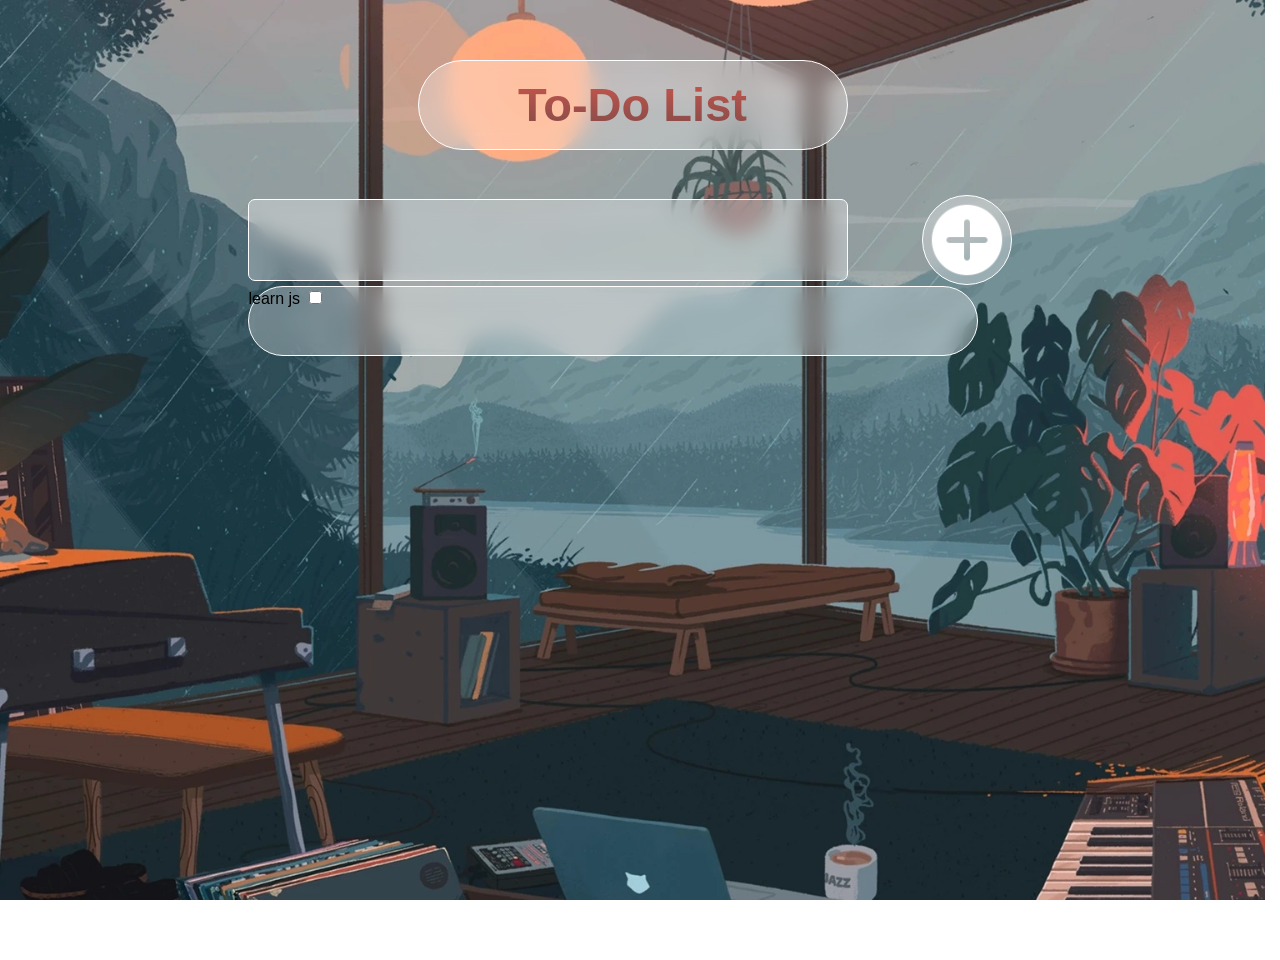
==== src/index.html @ 7a4b11e9 "feat: сверстана html и css" ====
<!DOCTYPE html>
<html lang="en">
<head>
  <meta charset="UTF-8">
  <meta name="viewport" content="width=device-width, initial-scale=1.0">
  <link rel="stylesheet" href="./styles/style.css">
  <title>Document</title>
</head>
<body>
  <div class="todo">
    <div class="todo__title-wrapper">
      <h1 class="todo__title">
        To-Do List
      </h1>
    </div>
    <form action="" class="todo__form todo-form">
        <input type="text" class="todo-form__input">
      <button class="todo-form__button" type="submit"></button>
    </form>
    <ul class="todo__list">
      <li class="todo__list-item todo-item">
          <label for="" class="todo-item__label">learn js</label>
          <input type="checkbox" class="todo-item__original-checkbox">
          <span class="todo-item__checkmark"></span>
      </li>
    </ul>
  </div>
</body>
</html>
---- src/styles/style.css ----
@import url("./normalize.css");
@import url("./fonts.css");
@import url("./variables.css");
@import url("./global.css");

.todo {
  max-width: 770px;
  margin-inline: auto;
}

.todo__title {
  font-size: clamp(1.75rem, 1.1rem + 2.3vw, 4rem);
  line-height: 1;
  background-image: var(--color-gradient);
  -webkit-background-clip: text;
  -webkit-text-fill-color: transparent;
  background-clip: text;
  text-fill-color: transparent;
}

.todo__title-wrapper {
  background-color: var(--color-tranclucent);
  backdrop-filter: var(--blur);
  margin-inline: auto;
  max-width: 430px;
  height: 90px;
  display: flex;
  justify-content: center;
  align-items: center;
  border: var(--border);
  border-radius: var(--border-radius);
  margin-top: 60px;
}

.todo__form {
  margin-top: 44px;
  display: flex;
  justify-content: space-between;
  align-items: center;
  
}

.todo-form__input {
  width: 600px;
  height: 82px;

  background-color: var(--color-tranclucent);
  backdrop-filter: var(--blur);
  border: var(--border);
  border-radius: 7px;
  color: var(--color-light);

  padding-left: 20px;
  font-size: 24px;

  &:focus,
  &:focus-visible {
    outline: 2px solid var(--color-light);
  }
}

.todo-form__button {
  border-radius: 50%;
  border: none;
  background-color: transparent;
  display: flex;
  justify-content: center;
  align-items: center;
  transition-duration: var(--transition-duration);
  

  &::after {
    content: "";
    width: 90px;
    aspect-ratio: 1;
    background: url("../icons/Plus.svg"), var(--color-tranclucent);
    backdrop-filter: var(--blur);
    background-size: cover;
    border: var(--border);
    border-radius: 50%;
  }

  &:hover {
    scale: 1.05;
  }
}

.todo__list {
  display: grid;
  row-gap: 24px;
}
.todo__list-item {
  width: 730px;
  height: 70px;
  border-radius: var(--border-radius);
  border: var(--border);
  background-color: var(--color-tranclucent);
  backdrop-filter: var(--blur);
}
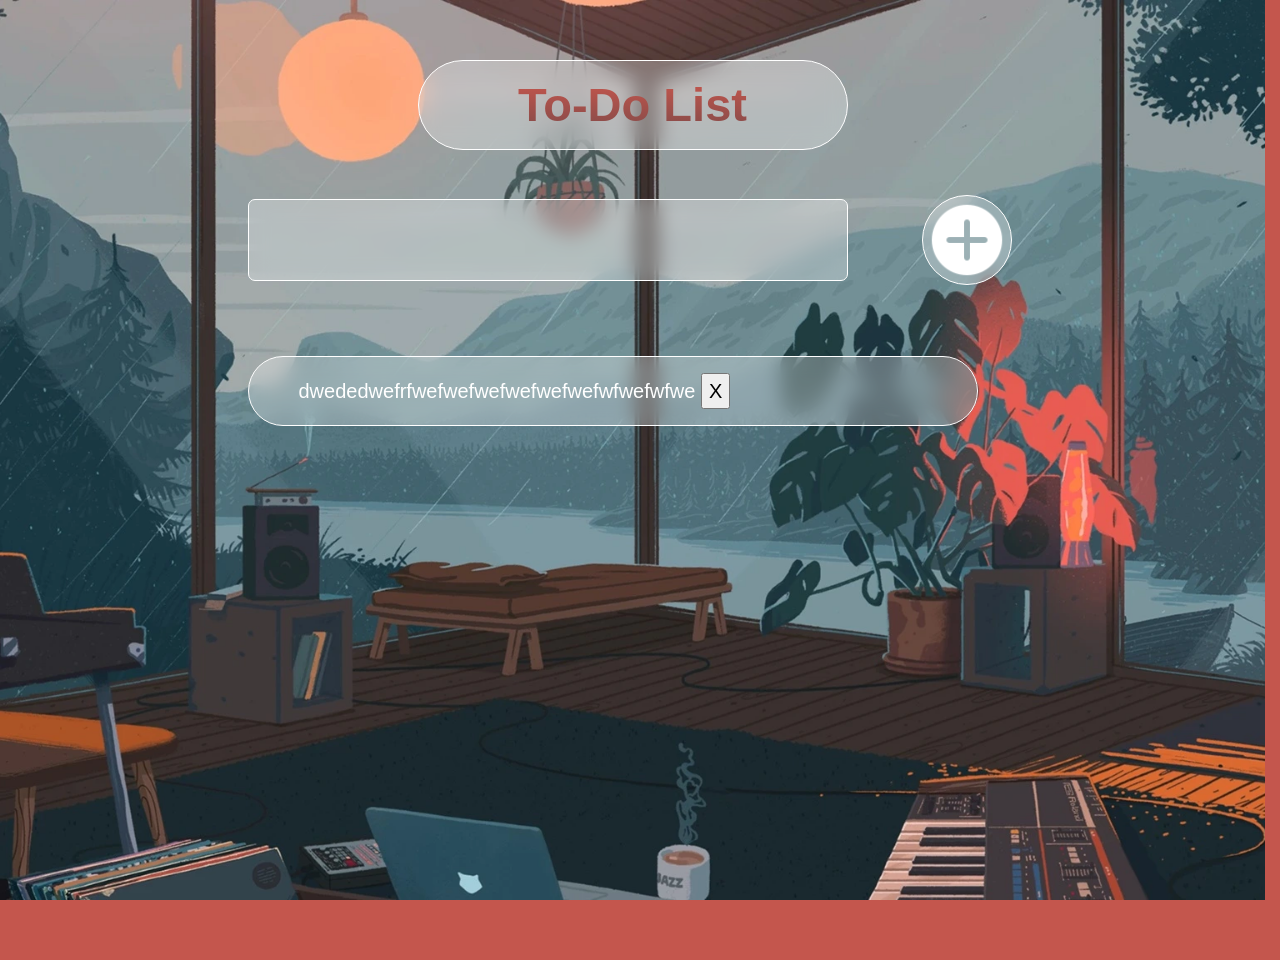
==== commit 9c62498c: "feat: закончина css стилизация" ====
--- a/src/index.html
+++ b/src/index.html
@@ -14,14 +14,13 @@
       </h1>
     </div>
     <form action="" class="todo__form todo-form">
-        <input type="text" class="todo-form__input">
+      <input type="text" class="todo-form__input">
       <button class="todo-form__button" type="submit"></button>
     </form>
     <ul class="todo__list">
       <li class="todo__list-item todo-item">
-          <label for="" class="todo-item__label">learn js</label>
-          <input type="checkbox" class="todo-item__original-checkbox">
-          <span class="todo-item__checkmark"></span>
+        dwededwefrfwefwefwefwefwefwefwfwefwfwe
+        <button class="todo-item-button" type="submit">X</button>
       </li>
     </ul>
   </div>
--- a/src/styles/style.css
+++ b/src/styles/style.css
@@ -37,7 +37,6 @@
   display: flex;
   justify-content: space-between;
   align-items: center;
-  
 }
 
 .todo-form__input {
@@ -67,7 +66,6 @@
   justify-content: center;
   align-items: center;
   transition-duration: var(--transition-duration);
-  
 
   &::after {
     content: "";
@@ -88,6 +86,8 @@
 .todo__list {
   display: grid;
   row-gap: 24px;
+
+  margin-top: 70px;
 }
 .todo__list-item {
   width: 730px;
@@ -96,4 +96,9 @@
   border: var(--border);
   background-color: var(--color-tranclucent);
   backdrop-filter: var(--blur);
+
+  font-size: 20px;
+  color: var(--color-light);
+  align-content: center;
+  padding-left: 50px;
 }
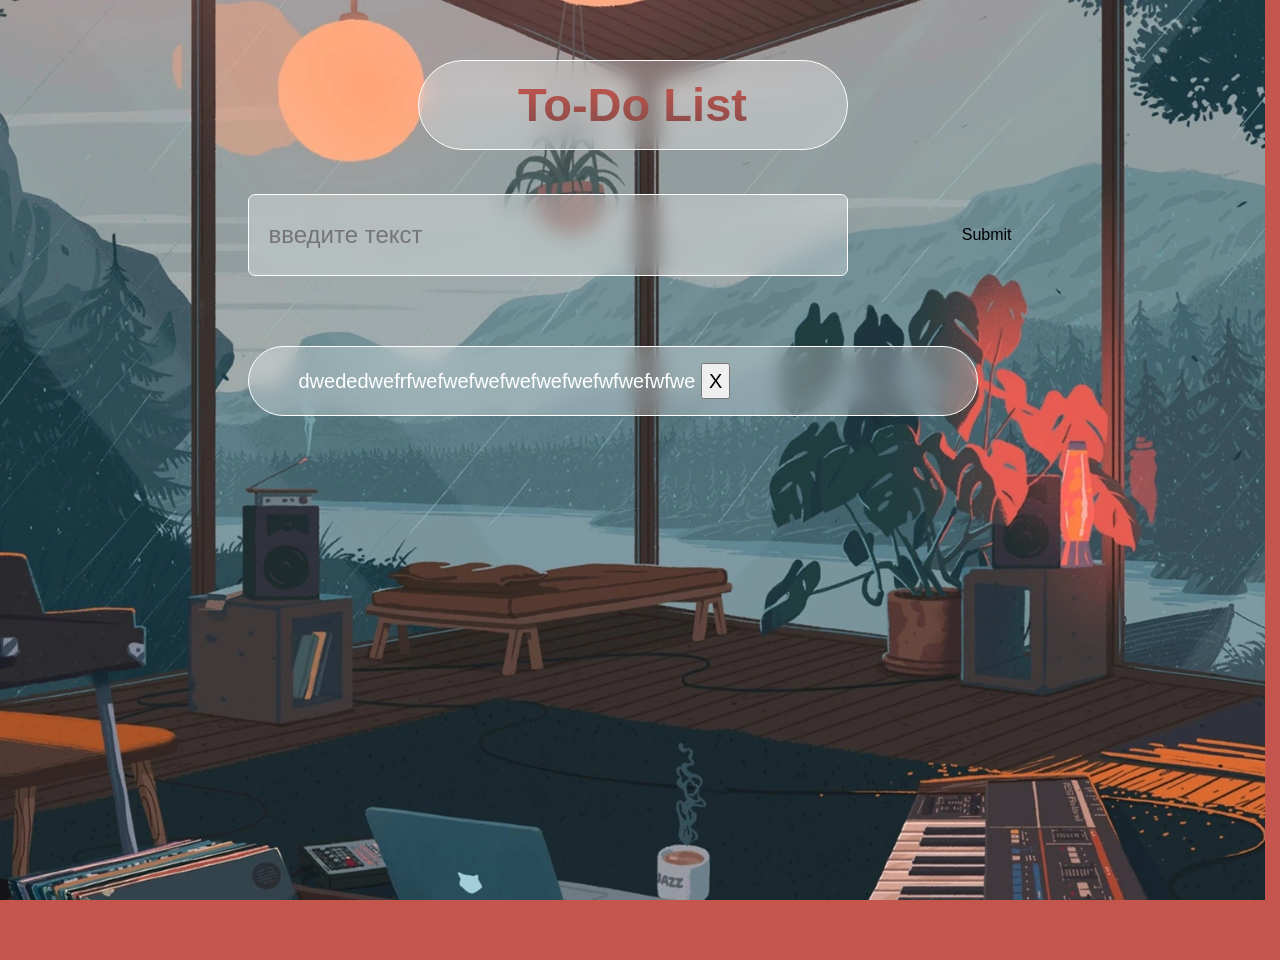
==== commit d7dac37e: "feat: добавлена js логика" ====
--- a/src/index.html
+++ b/src/index.html
@@ -4,6 +4,7 @@
   <meta charset="UTF-8">
   <meta name="viewport" content="width=device-width, initial-scale=1.0">
   <link rel="stylesheet" href="./styles/style.css">
+  <script src="script.js" defer></script>
   <title>Document</title>
 </head>
 <body>
@@ -14,13 +15,13 @@
       </h1>
     </div>
     <form action="" class="todo__form todo-form">
-      <input type="text" class="todo-form__input">
-      <button class="todo-form__button" type="submit"></button>
+      <input type="text" class="todo-form__input" placeholder="введите текст">
+      <input class="todo-form__button" type="submit">
     </form>
     <ul class="todo__list">
-      <li class="todo__list-item todo-item">
+      <li class="todo__list-item">
         dwededwefrfwefwefwefwefwefwefwfwefwfwe
-        <button class="todo-item-button" type="submit">X</button>
+        <button class="todo-item-button" type="submit" data-delete="delete">X</button>
       </li>
     </ul>
   </div>
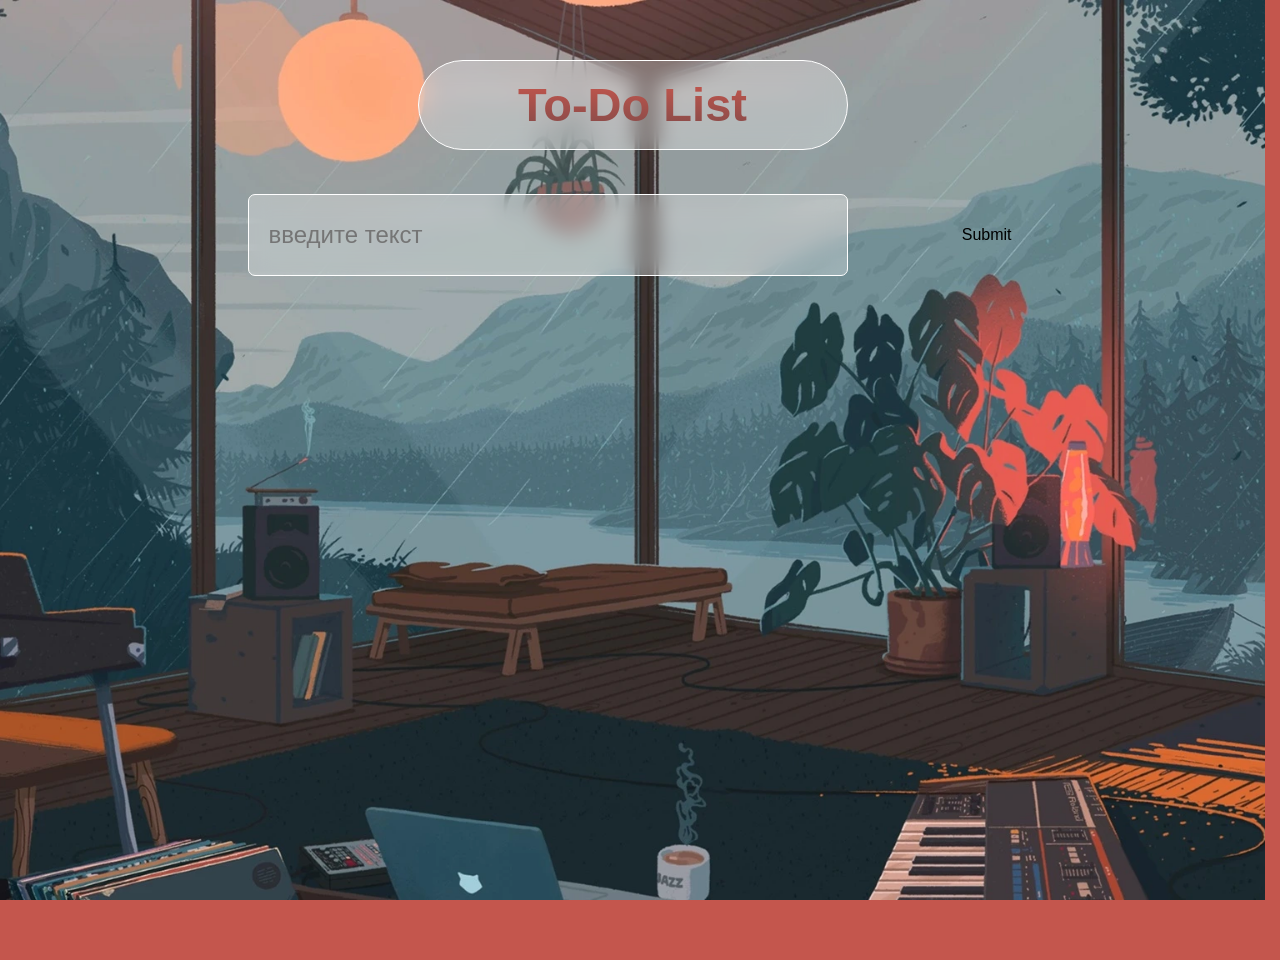
==== commit 3f723592: "feat: добавлено сохрание в localStorage" ====
--- a/src/index.html
+++ b/src/index.html
@@ -19,10 +19,6 @@
       <input class="todo-form__button" type="submit">
     </form>
     <ul class="todo__list">
-      <li class="todo__list-item">
-        dwededwefrfwefwefwefwefwefwefwfwefwfwe
-        <button class="todo-item-button" type="submit" data-delete="delete">X</button>
-      </li>
     </ul>
   </div>
 </body>
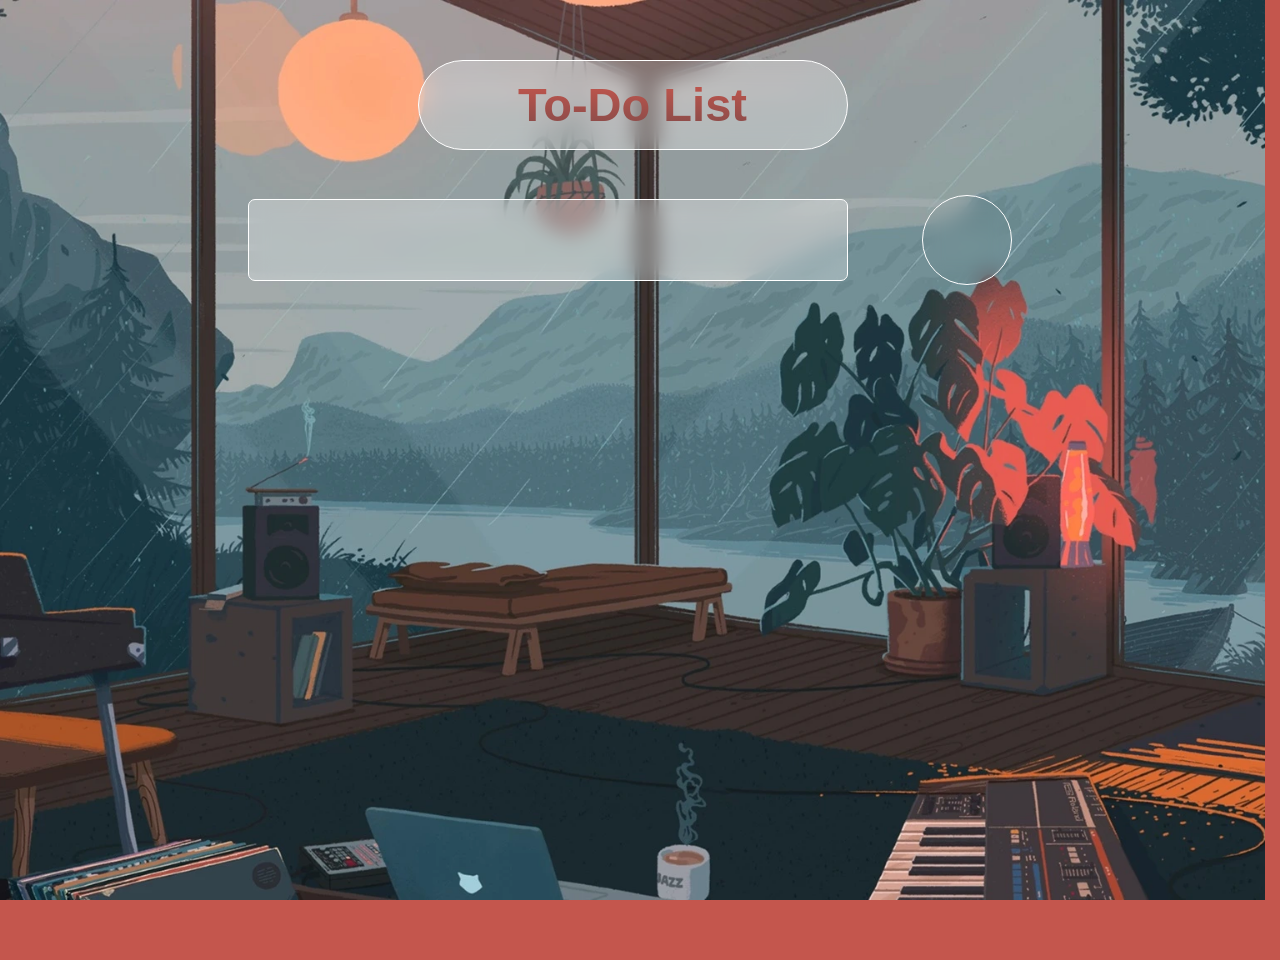
==== commit dae4a78f: "feat: стилизована кнопка удаления и добавления" ====
--- a/src/index.html
+++ b/src/index.html
@@ -5,7 +5,7 @@
   <meta name="viewport" content="width=device-width, initial-scale=1.0">
   <link rel="stylesheet" href="./styles/style.css">
   <script src="script.js" defer></script>
-  <title>Document</title>
+  <title>To-Do List by Bogdara</title>
 </head>
 <body>
   <div class="todo">
@@ -15,8 +15,8 @@
       </h1>
     </div>
     <form action="" class="todo__form todo-form">
-      <input type="text" class="todo-form__input" placeholder="введите текст">
-      <input class="todo-form__button" type="submit">
+      <input type="text" class="todo-form__input" placeholder=" ">
+      <button class="todo-form__button" class="todo-form__button" type="submit"></button>
     </form>
     <ul class="todo__list">
     </ul>
--- a/src/styles/style.css
+++ b/src/styles/style.css
@@ -59,27 +59,29 @@
 }
 
 .todo-form__button {
-  border-radius: 50%;
   border: none;
   background-color: transparent;
+  transition-duration: var(--transition-duration);
   display: flex;
   justify-content: center;
-  align-items: center;
-  transition-duration: var(--transition-duration);
+  
 
   &::after {
     content: "";
     width: 90px;
-    aspect-ratio: 1;
-    background: url("../icons/Plus.svg"), var(--color-tranclucent);
+    height: 90px;
+    background: url("../icons/plus.svg");
+    background-size: cover;
     backdrop-filter: var(--blur);
-    background-size: cover;
     border: var(--border);
     border-radius: 50%;
   }
 
   &:hover {
-    scale: 1.05;
+    backdrop-filter: calc(var(--blur) + 5px);
+  }
+  &:active {
+    scale: 0.99;
   }
 }
 
@@ -99,6 +101,27 @@
 
   font-size: 20px;
   color: var(--color-light);
-  align-content: center;
-  padding-left: 50px;
+  padding-inline: 50px;
+  
+  display: flex;
+  align-items: center;
+  justify-content: space-between;
 }
+
+.todo-item__button {
+  display: flex;
+  justify-content: center;
+  align-items: center;
+  background-color: transparent;
+  border: none;
+
+  &::after {
+    content: "";
+    width: 60px;
+    height: 42px;
+    background: url("../icons/bin.svg") center/cover no-repeat;
+  }
+  &:hover {
+    scale: 1.02;
+  }
+}
